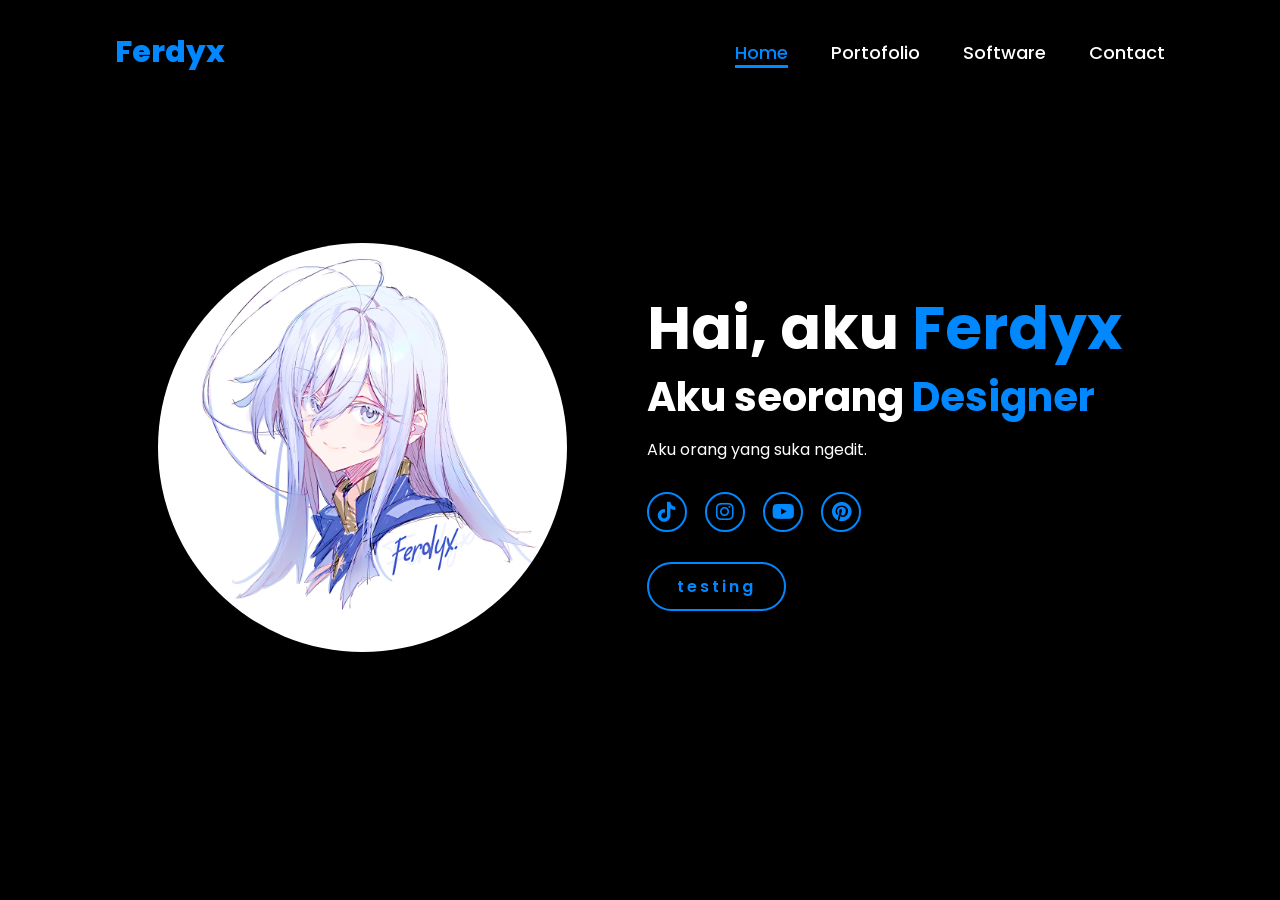
==== index1.html @ a7f7cf74 "Add files via upload" ====
<!DOCTYPE html>
<html lang="en">
    
<head>
    <meta charset="UTF-8">
    <meta name="viewport" content="width=device-width, initial-scale=1.0">
    <link rel="stylesheet" href="https://cdnjs.cloudflare.com/ajax/libs/font-awesome/6.5.2/css/all.min.css">
    <link rel="stylesheet" href="style.css">
    <title>Portfolio</title>
</head>
<body>
    <header>
        <a href="#" class="logo">Ferdyx</a>

        <nav>
            <a href="#" class="active">Home</a>
            <a href="#" >Portofolio</a>
            <a href="#" >Software</a>
            <a href="#" >Contact</a>
        </nav>
    </header>
    <section class="home">
        <div class="home-img">
            <img src="pp lena.jpg" alt="">
        </div>
        <div class="home-content">
            <h1>Hai, aku <span>Ferdyx</span></h1>
            <h3 class="typing-text">Aku seorang <span></span></h3>
            <p>Aku orang yang suka ngedit.</p>
            <div class="social-icons">
                <a href="#"><i class="fa-brands fa-tiktok"></i></a>
                <a href="#"><i class="fa-brands fa-instagram"></i></a>
                <a href="#"><i class="fa-brands fa-youtube"></i></a>
                <a href="#"><i class="fa-brands fa-pinterest"></i></a>
            </div>
            <a href="#" class="btn">testing</a>
        </div>
    </section>
</body>
</html>
---- style.css ----
@import url('https://fonts.googleapis.com/css2?family=Poppins:wght@100;200;300;400;500;600&display=swap');

*{
    margin: 0;
    padding: 0;
    box-sizing: border-box;
    text-decoration: none;
    border: none;
    outline: none;
    font-family: 'Poppins', sans-serif;
}

html{
    font-size: 62.5%;
}

body{
    width: 100%;
    height: 100vh;
    overflow-x: hidden;
    background-color: rgb(0, 0, 0);
    color: white;
}

header{
    margin-top: 20px;
    position: fixed;
    top: 0;
    left: 0;
    width: 100%;
    padding: 1rem 9%;
    background-color: transparent;
    filter: drop-shadow(10px);
    display: flex;
    justify-content: space-between;
    align-items: center;
    z-index: 100;
}

.logo{
    font-size: 3rem;
    color: #0188ff;
    font-weight: 800;
    cursor: pointer;
    transition: 0.5s ease;
}

.logo:hover{
    transform: scale(1.1);
}

nav a{
    font-size: 1.8rem;
    color: white;
    margin-left: 4rem;
    font-weight: 500;
    transition: 0.3s ease;
    border-bottom: 3px solid transparent;
}

nav a:hover,
nav a.active{
    color: #0188ff;
    border-bottom: 3px solid #0188ff;
}

@media(max-width:995px){
    nav{
        position: absolute;
        display: none;
        top: 0;
        right: 0;
        width: 40%;
        border-left: 3px solid #0188ff;
        border-bottom: 3px solid #0188ff;
        border-bottom-left-radius: 2rem;
        padding: 1rem solid;
        background-color: #161616;
        border-top: 0.1rem solid rgba(0,0,0,0.1);
    }

    nav.active{
        display: block;
    }

    nav a{
        display: block;
        font-size: 2rem;
        margin: 3rem 0;
    }

    nav a:hover,
    nav a.active{
        padding: 1rem;
        border-radius: 0.5rem;
        border-bottom: 0.5rem solid #0188ff;
    }
}

section{
    min-height: 100vh;
    padding: 5rem 9% 5rem;
}

.home{
    display: flex;
    justify-content: center;
    align-items: center;
    gap: 8rem;
    background-color: black;
}

.home .home-content h1{
    font-size: 6rem;
    font-weight: 700;
    line-height: 1.3;
}

span{
    color: #0188ff;
}

.home-content h3{
    font-size: 4rem;
    margin-bottom: 1rem;
    font-weight: 700;
}

.home-content p{
    font-size: 1.6rem;
}

.home-img{
    border-radius: 50%;
}

.home-img img{
    position: relative;
    width: 32vw;
    border-radius: 50%;
    box-shadow: 0 0 25px solid #0188ff;
    cursor: pointer;
    transition: 0.2s linear;
}

.home-img img:hover{
    font-size: 1.8rem;
    font-weight: 500;
}

.social-icons a{
    display: inline-flex;
    justify-content: center;
    align-items: center;
    width: 4rem;
    height: 4rem;
    background-color: transparent;
    border: 0.2rem solid #0188ff;
    font-size: 2rem;
    border-radius: 50%;
    margin: 3rem 1.5rem 3rem 0;
    transition: 0.3s ease;
    color: #0188ff;
}

.social-icons a:hover{
    color: black;
    transform: scale(1.3) translateY(-5px);
    background-color: #0188ff;
    box-shadow: 0  0 25px #0188ff;
}

.btn{
    display: inline-block;
    padding: 1rem 2.8rem;
    background-color: black;
    border-radius: 4rem;
    font-size: 1.6rem;
    color: #0188ff;
    letter-spacing: 0.3rem;
    font-weight: 600;
    border: 2px solid #0188ff;
    transition: 0.3s ease;
    cursor: pointer;
}

.btn:hover{
    transform: scale3d(1.03);
    background-color: #0188ff;
    color: black;
    box-shadow: 0 0 25px #0188ff;
}

.typing-text{
    font-size: 34px;
    font-weight: 600;
    min-width: 280px;
}

.typing-text span{
    position: relative;
}

.typing-text span::before{
    content: "Designer";
    color: #0188ff;
    animation: words 20s infinite;
}

.typing-text span::after{
    content: "";
    background-color: black;
    position: absolute;
    width: calc(100% + 8px);
    height: 100%;
    border-left: 3px solid black;
    right: -8;
    animation: cursor 0.6s infinite;
}

@keyframes cursor{
    to{
        border-left: 3px solid #0188ff;
    }
}

@keyframes words{
    0%, 20%{
        content: "Designer";
    }
    21%, 40%{
        content: "Editor";
    }
}

@media (max-width: 1000px){
    .home{
        gap: 4rem;
    }
}

@media(max-width:995px){
    .home{
        flex-direction: column;
        margin: 5rem 4rem;
    }

    .home .home-content h3{
        font-size: 2.5rem;
    }

    .home-content h1{
        font-size: 5rem;
    }

    .home-img img{
        width: 70vw;
        margin-top: 4rem;
    }
}
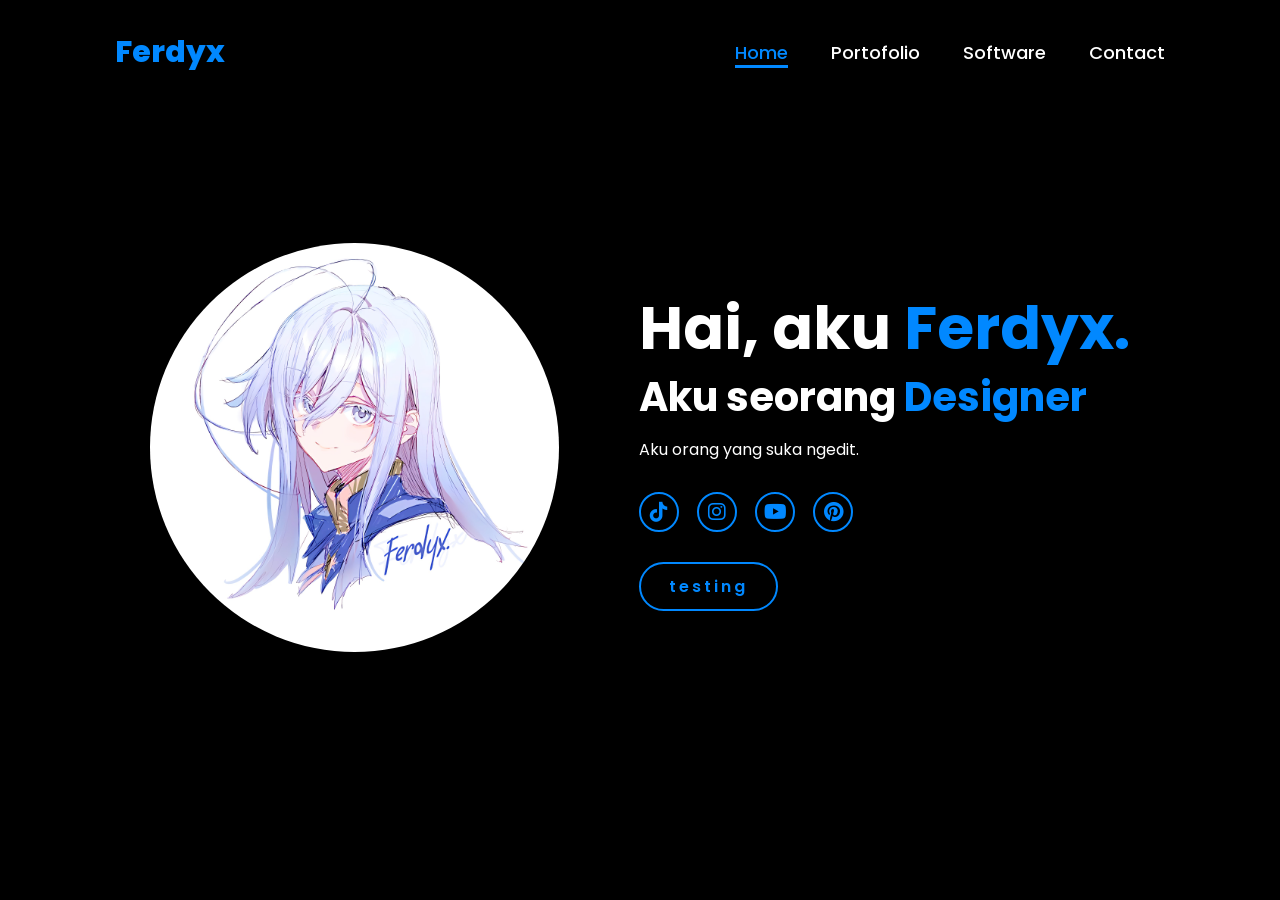
==== commit d6106039: "Fix HTML structure and formatting issues" ====
--- a/index1.html
+++ b/index1.html
@@ -24,7 +24,7 @@
             <img src="pp lena.jpg" alt="">
         </div>
         <div class="home-content">
-            <h1>Hai, aku <span>Ferdyx</span></h1>
+            <h1>Hai, aku <span>Ferdyx.</span></h1>
             <h3 class="typing-text">Aku seorang <span></span></h3>
             <p>Aku orang yang suka ngedit.</p>
             <div class="social-icons">
@@ -37,4 +37,4 @@
         </div>
     </section>
 </body>
-</html>+</html>
